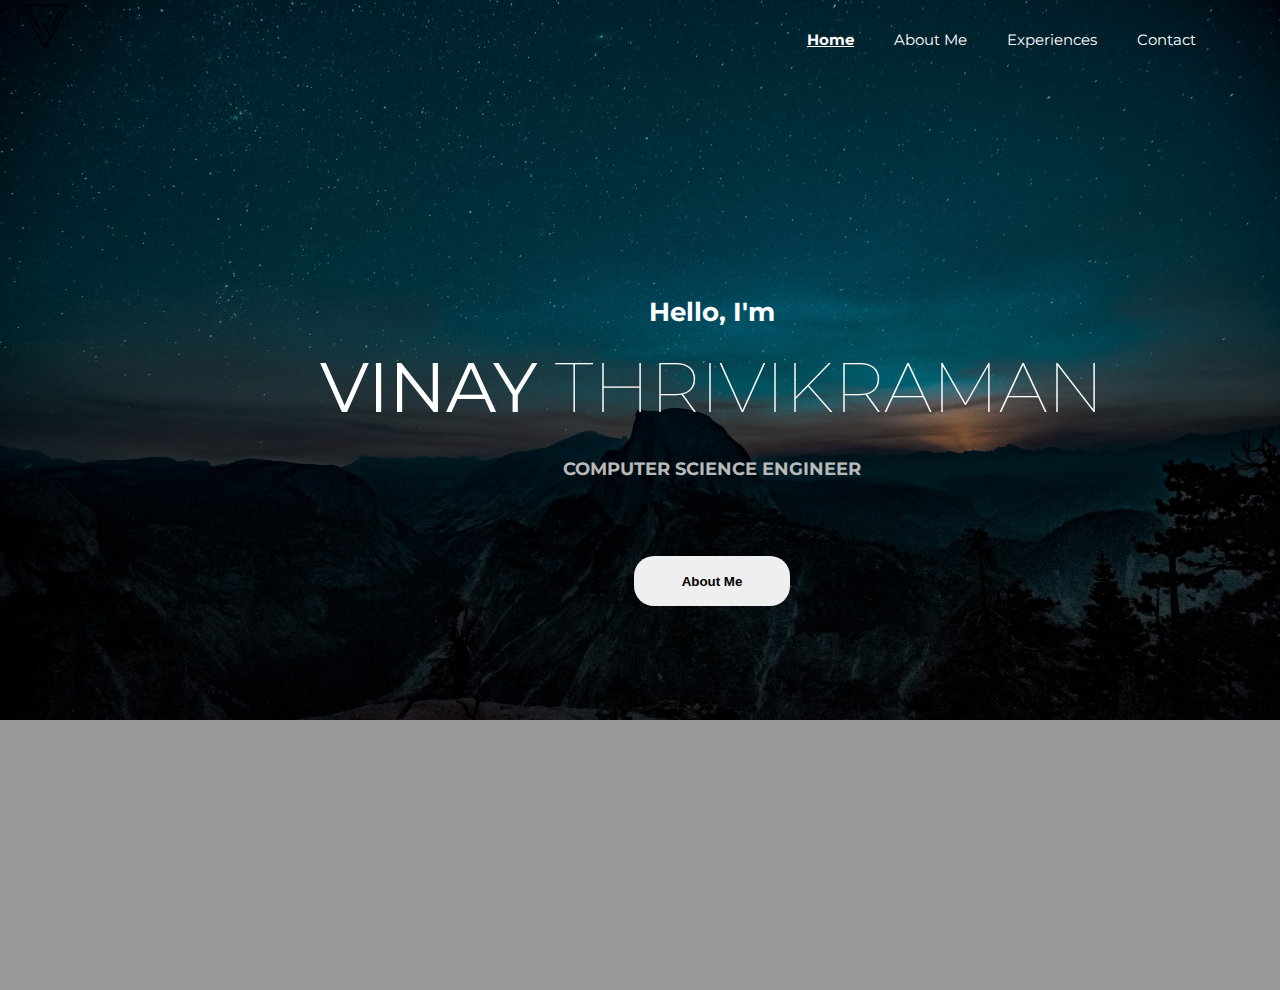
==== index.html @ da73fdbb "feat: First Commit of the portfolio" ====
<!DOCTYPE html>
<html>
    <head>
        <title>Portfolio</title>
        <link rel="stylesheet" href="css/style.css">
        <link href='https://fonts.googleapis.com/css?family=Montserrat' rel='stylesheet'>
    </head>

    <body>
        <div>
            <div class="nav-main">
                <div class="logo-nav">
                    <img src="images/Daco_5244012.png" alt="logo" width= "50px" height="50px">
                </div>

                <div class="topnav">
                    <a class="active" href="#home">Home</a>
                    <a href="about.html">About Me</a>
                    <a href="services.html">Experiences</a>
                    <a href="contact.html">Contact</a>
                </div>
            </div>

            <div class="background-image">
                <img src="images/casey-horner-O0R5XZfKUGQ-unsplash.jpg" alt="background image" width="100%" height="50%">
            </div>

            <div class="name-container">
                <div class="name-section">
                    <h3>Hello, I'm</h3>
                    <h1><b>VINAY </b>THRIVIKRAMAN</h1>
                    <h5>COMPUTER SCIENCE ENGINEER</h5>
                </div>
                <div>   
                    <a href="about.html"><button class="hire-button"><h4>About Me</h4></button></a>
                </div>
            </div>
        </div>
    </body>
</html>
---- css/style.css ----
body{ 
    margin: 0;
    /* font-family: Arial, Helvetica, sans-serif; */
    /* font-family: -apple-system, BlinkMacSystemFont, sans-serif; */
    font-family: 'Montserrat';font-size: 22px;
}

.background-image::before {
    content: "";
    display: block;
    position: absolute;
    top: 0;
    left: 0;
    width: 100%;
    height: 110%;
    background-color: rgba(0, 0, 0, 0.4); /* Change the color and opacity as needed */
    z-index: 0;
  }

.backround-image{
    background-position: center;
    background-repeat: no-repeat;
    background-size: cover;
    position: relative;
}

.topnav {
    padding-right: 5%;
    z-index: 2;
}

.topnav a{
    float: left;
    color: rgb(255, 255, 255);
    text-align: end;
    padding-left: 20px;
    padding-top: 30px;
    padding-right: 20px;
    text-decoration: none;
    font-size: 15px;
}

.topnav a:hover{ 
    color: #00ddff;
    text-decoration: underline;
}

.topnav a.active{ 
    font-weight: bolder;
    color: white;
    text-decoration: underline;
}

.logo-nav{
    flex: 1;
    padding-left: 20px;
}

.nav-main{
    display: flex;
    width: 100%;
    position: absolute;
}

.name-container{
    text-align: center;
    color: white;
    position: absolute;
    top: 30%;
    left: 25%;
}

.name-container h1{
    margin-top: -8px;
    font-size: 70px;
    padding: 0;
    font-weight: lighter;
}

.name-container h5{
    margin: -20px;
    color: rgb(185, 185, 185);
}

.hire-button{
    width: 20%;
    height: 50px;
    text-align: center;
    border-radius: 20px;
    border-style: none;
    position: absolute;
    top: 150%;
    left: 40%;
}

.hire-button:hover{
    background-color: #00a7c1;
    color: white;
}

a{
    text-decoration: none;
}
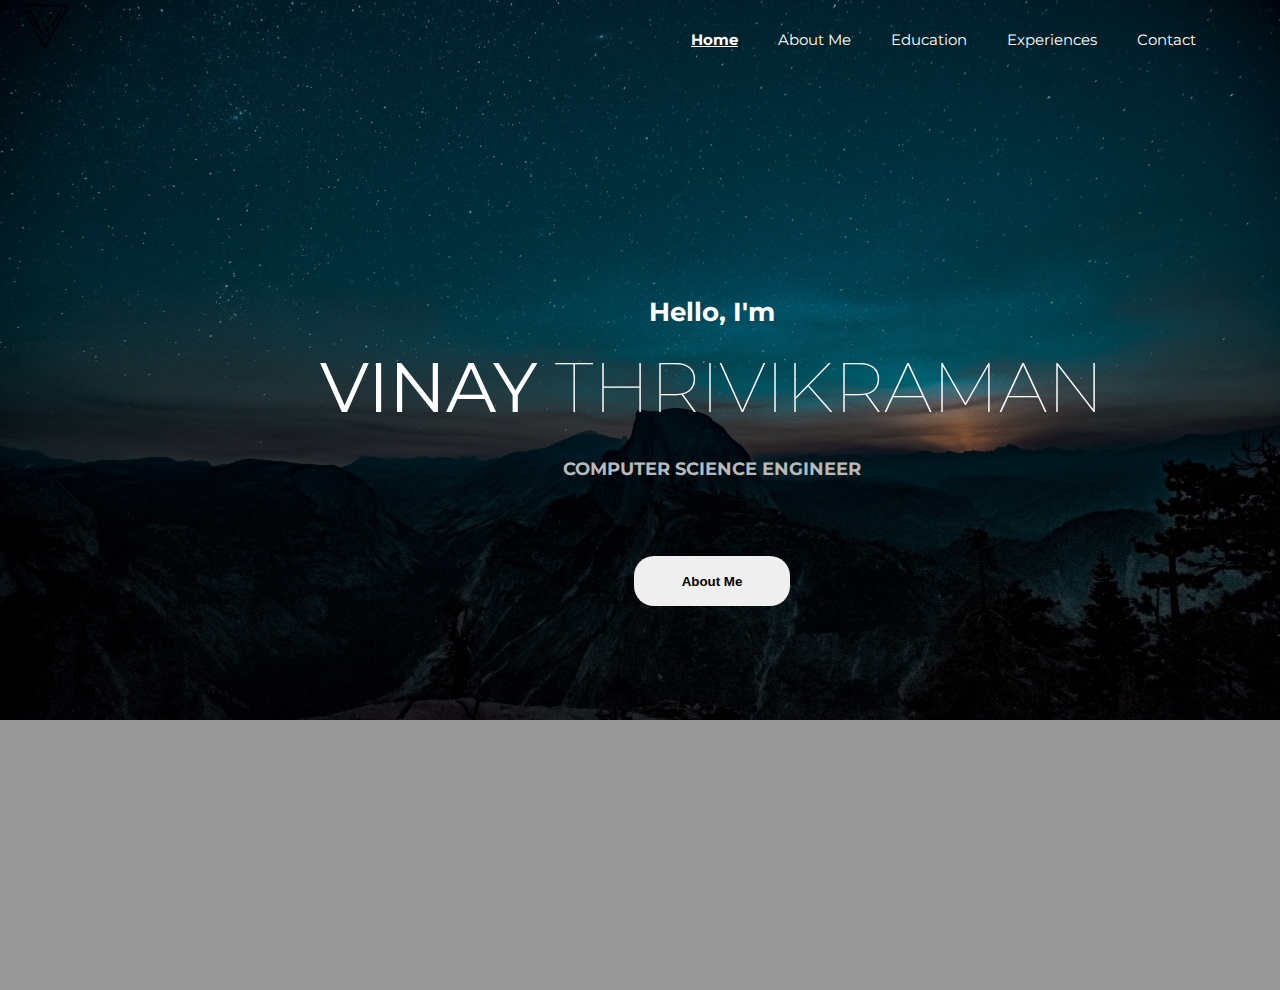
==== commit c055b4a0: "feat: Added contact and Education pages; Good For presentation;" ====
--- a/index.html
+++ b/index.html
@@ -16,6 +16,7 @@
                 <div class="topnav">
                     <a class="active" href="#home">Home</a>
                     <a href="about.html">About Me</a>
+                    <a href="education.html">Education</a>
                     <a href="services.html">Experiences</a>
                     <a href="contact.html">Contact</a>
                 </div>
